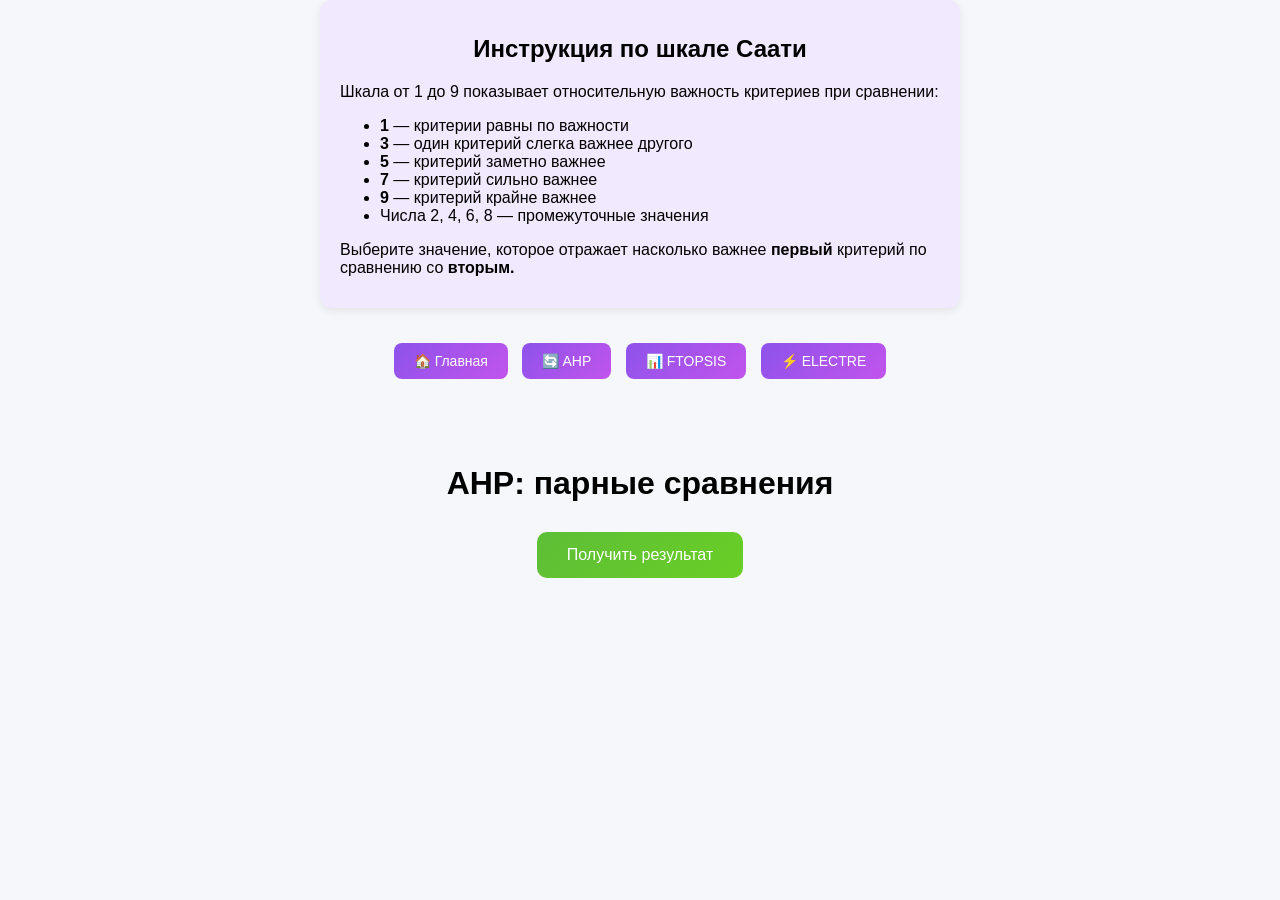
==== templates/index.html @ 90137758 "классические методы ahp, ftopsis, electre реализация" ====
<!DOCTYPE html>
<html lang="ru">
<head>
  <meta charset="UTF-8">
  <title>AHP опрос</title>
 <style>

body {
  font-family: Arial;
  background: #f5f7fb;
  margin: 0;
}

/* главный контейнер */
.container {
  max-width: 800px;
  margin: 40px auto;
  padding: 20px;
}

h1 {
  text-align: center;
  margin-bottom: 30px;
}

/* карточка вопроса */
.pair {
  background: white;
  border-radius: 12px;
  padding: 20px;
  margin-bottom: 20px;
  box-shadow: 0 4px 12px rgba(0,0,0,0.08);
}

/* текст по центру */
.pair-title {
  text-align: center;
  margin-bottom: 15px;
  font-size: 16px;
}

/* шкала НА ВСЮ ШИРИНУ */
.scale {
  display: grid;
  grid-template-columns: repeat(9, 1fr);
  gap: 5px;
}

/* кнопки */
.scale button {
  height: 40px;
  border-radius: 8px;
  border: 1px solid #ccc;
  background: white;
  cursor: pointer;
  transition: 0.2s;
  font-weight: bold;
}

/* hover */
.scale button:hover {
  background: #e3f2fd;
}

/* выбранное */
.scale button.selected {
  background: #8b45e7;
  color: white;
  border: none;
}

/* кнопка отправки */
#submitBtn {
  display: block;
  margin: 30px auto;
  padding: 14px 30px;
  font-size: 16px;
  background: linear-gradient(135deg, #5ebe37, #69ce25);
  color: white;
  border: none;
  border-radius: 10px;
  cursor: pointer;
  transition: 0.3s;
}

#submitBtn:hover {
  transform: scale(1.05);
}

/* блок результатов */
#result {
  margin-top: 30px;
  text-align: center;
}

/* карточка квартиры */
.card {
  background: white;
  border-radius: 14px;
  padding: 20px;
  margin: 15px 0;
  box-shadow: 0 5px 15px rgba(0,0,0,0.1);
  text-align: left;
}

/* топ-1 */
.top1 {
  border: 2px solid gold;
  background: #fffbe6;
}

/* кнопка редактирования */
#editBtn {
  margin-top: 25px;
  padding: 12px 25px;
  border: none;
  border-radius: 10px;
  background: linear-gradient(135deg, #c76fe2, #db66b8);
  color: white;
  cursor: pointer;
  font-size: 15px;
  transition: 0.3s;
}

#editBtn:hover {
  transform: scale(1.05);
}


.instructions {
  background: #f1e9fd;
  padding: 15px 20px;
  border-radius: 12px;
  margin-bottom: 30px;
  box-shadow: 0 3px 10px rgba(0,0,0,0.08);
  
}
.instructions h2 {
  text-align: center;
}
.instructions ul {
  max-width: 600px;
  margin: 10px auto;
  text-align: left;
}

.nav {
  text-align: center;
  margin-bottom: 20px;
}
.nav button {
  margin: 5px;
  padding: 10px 20px;
  font-size: 14px;
  border: none;
  border-radius: 8px;
  background: linear-gradient(135deg, #8d53eb, #c154ec);
  color: white;
  cursor: pointer;
  transition: 0.3s;
}
.nav button:hover {
  transform: scale(1.05);
}
#restartBtn {
  margin-bottom: 30px;
  margin-left: 10px;
  padding: 12px 25px;
  border: none;
  border-radius: 10px;
  background: linear-gradient(135deg, #9e9e9e, #616161);
  color: white;
  cursor: pointer;
  transition: 0.3s;
}
#restartBtn:hover {
  transform: scale(1.05);
}

.instructions {
  max-width: 600px;
  margin: 0 auto 30px auto;
}

</style>
</head>
<body>



<div class="instructions">
  <h2>Инструкция по шкале Саати</h2>
  <p>
    Шкала от 1 до 9 показывает относительную важность критериев при сравнении:
  </p>
  <ul>
    <li><b>1</b> — критерии равны по важности</li>
    <li><b>3</b> — один критерий слегка важнее другого</li>
    <li><b>5</b> — критерий заметно важнее</li>
    <li><b>7</b> — критерий сильно важнее</li>
    <li><b>9</b> — критерий крайне важнее</li>
    <li>Числа 2, 4, 6, 8 — промежуточные значения</li>
  </ul>
  <p>Выберите значение, которое отражает насколько важнее <b>первый</b> критерий по сравнению со <b>вторым.</b></p>
</div>


<!-- <div class="nav">
  <button onclick="location.href='index.html'">🏠 Главная</button>
  <button onclick="location.href='ahp.html'">🔄 AHP</button>
  <button onclick="location.href='topsis.html'">📊 TOPSIS</button>
  <button onclick="location.href='electre.html'">⚡ ELECTRE</button>
</div> -->

<div class="nav">
  <button onclick="location.href='/'">🏠 Главная</button>
  <button onclick="location.href='/ahp'">🔄 AHP</button>
  <button onclick="location.href='/ftopsis'">📊 FTOPSIS</button>
  <button onclick="location.href='/electre'">⚡ ELECTRE</button>
</div>

<div class="container">

<h1>AHP: парные сравнения</h1>

<div id="form"></div>

<button id="submitBtn" onclick="submitData()">Получить результат</button>

<div id="result"></div>

</div>

<script src="/static/app.js"></script>
</body>
</html>
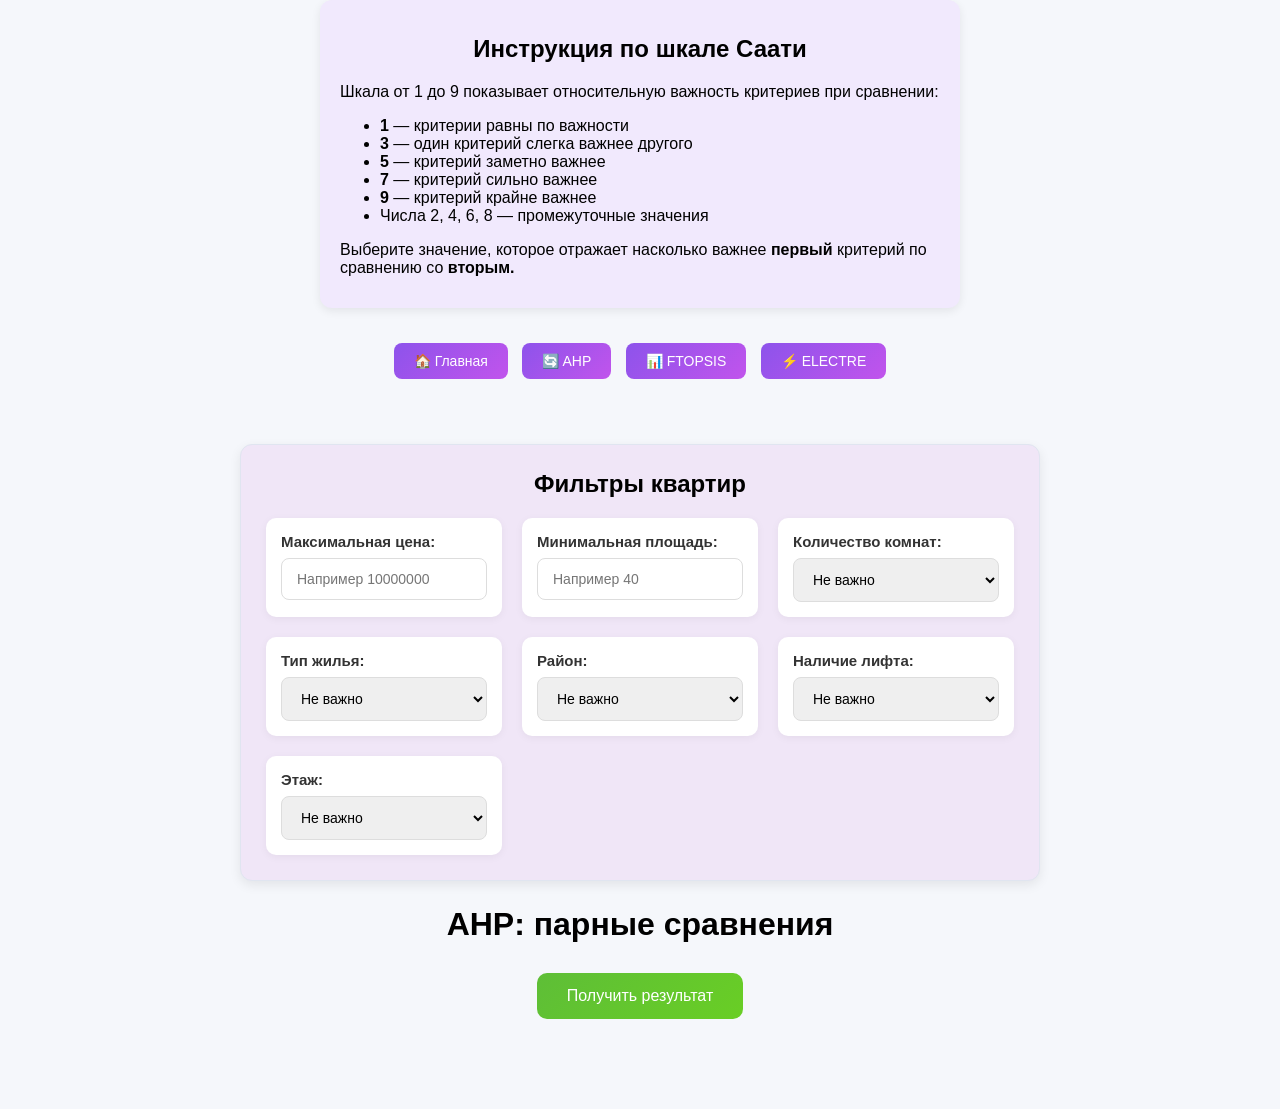
==== commit 104aacc5: "добавление фильтров" ====
--- a/templates/index.html
+++ b/templates/index.html
@@ -4,7 +4,6 @@
   <meta charset="UTF-8">
   <title>AHP опрос</title>
  <style>
-
 body {
   font-family: Arial;
   background: #f5f7fb;
@@ -126,7 +125,6 @@
   transform: scale(1.05);
 }
 
-
 .instructions {
   background: #f1e9fd;
   padding: 15px 20px;
@@ -181,12 +179,102 @@
   max-width: 600px;
   margin: 0 auto 30px auto;
 }
-
+/* Контейнер для кнопок уточнения */
+.clarify-container {
+    display: flex;
+    justify-content: center;
+    gap: 15px;
+    flex-wrap: wrap;
+    margin-top: 15px;
+}
+/* Кнопки уточнения */
+.clarify-btn {
+    min-width: 90px;
+    padding: 12px 18px;
+    border: none;
+    border-radius: 10px;
+    background: linear-gradient(135deg, #8d53eb, #c154ec);
+    color: white;
+    cursor: pointer;
+    font-weight: bold;
+    font-size: 15px;
+    transition: 0.3s;
+    box-shadow: 0 4px 10px rgba(0,0,0,0.1);
+}
+
+.clarify-btn:hover {
+    transform: scale(1.05);
+    box-shadow: 0 6px 15px rgba(0,0,0,0.15);
+}
+
+/* Отображение значения CR */
+.cr-value {
+    font-size: 12px;
+    opacity: 0.9;
+}
+
+/* Улучшенные стили для фильтров */
+/* Исправленные стили для фильтров */
+.filter-section {
+  background: #f0e6f7; /* Фиолетовый фон, как у всего интерфейса */
+  border-radius: 12px;
+  padding: 25px;
+  margin-bottom: 25px;
+  box-shadow: 0 4px 12px rgba(0,0,0,0.08);
+  border: 1px solid #e0e5f0;
+}
+
+.filter-grid {
+  display: grid;
+  grid-template-columns: repeat(auto-fit, minmax(200px, 1fr));
+  gap: 20px;
+  margin-top: 15px;
+}
+
+.filter-item {
+  display: flex;
+  flex-direction: column;
+  background: white;
+  padding: 15px;
+  border-radius: 10px;
+  box-shadow: 0 2px 8px rgba(0,0,0,0.05);
+}
+
+label {
+  font-weight: bold;
+  margin-bottom: 8px;
+  color: #333;
+  font-size: 15px;
+}
+
+/* Ключевое исправление - ограничение ширины полей */
+input, select {
+  width: 100%;
+  max-width: 100%; /* Важно! */
+  padding: 12px 15px;
+  border-radius: 8px;
+  border: 1px solid #ddd;
+  font-size: 14px;
+  box-sizing: border-box; /* Важно! */
+}
+
+/* Установка максимальной ширины для текстовых полей */
+input[type="number"] {
+  width: 100%;
+  max-width: 100%;
+  box-sizing: border-box;
+  padding: 12px 15px;
+}
+
+/* Адаптивность для мобильных */
+@media (max-width: 600px) {
+  .filter-grid {
+    grid-template-columns: 1fr;
+  }
+}
 </style>
 </head>
 <body>
-
-
 
 <div class="instructions">
   <h2>Инструкция по шкале Саати</h2>
@@ -204,14 +292,6 @@
   <p>Выберите значение, которое отражает насколько важнее <b>первый</b> критерий по сравнению со <b>вторым.</b></p>
 </div>
 
-
-<!-- <div class="nav">
-  <button onclick="location.href='index.html'">🏠 Главная</button>
-  <button onclick="location.href='ahp.html'">🔄 AHP</button>
-  <button onclick="location.href='topsis.html'">📊 TOPSIS</button>
-  <button onclick="location.href='electre.html'">⚡ ELECTRE</button>
-</div> -->
-
 <div class="nav">
   <button onclick="location.href='/'">🏠 Главная</button>
   <button onclick="location.href='/ahp'">🔄 AHP</button>
@@ -220,13 +300,99 @@
 </div>
 
 <div class="container">
+  
+<div class="filter-section">
+  <h2 style="margin-top: 0; text-align: center;">Фильтры квартир</h2>
+  
+   <div class="filter-grid">
+    <div class="filter-item">
+      <label>Максимальная цена:</label>
+      <input type="number" id="maxPrice" placeholder="Например 10000000" min="500000" max="15000000">
+    </div>
+
+    <div class="filter-item">
+      <label>Минимальная площадь:</label>
+      <input type="number" id="minArea" placeholder="Например 40" min="30" max="150">
+    </div>
+
+    <div class="filter-item">
+      <label>Количество комнат:</label>
+      <select id="rooms">
+        <option value="">Не важно</option>
+        <option value="1">1 комната</option>
+        <option value="2">2 комнаты</option>
+        <option value="3">3 комнаты</option>
+        <option value="4">4+ комнаты</option>
+      </select>
+    </div>
+
+    <div class="filter-item">
+      <label>Тип жилья:</label>
+      <select id="housingType">
+        <option value="">Не важно</option>
+        <option value="1">Новостройка</option>
+        <option value="0">Вторичное жильё</option>
+      </select>
+    </div>
+
+    <div class="filter-item">
+      <label>Район:</label>
+      <select id="district">
+        <option value="">Не важно</option>
+        <option value="Юго-Запад">Юго-Запад</option>
+        <option value="Европейские улочки">Европейские улочки</option>
+        <option value="Метроград">Метроград</option>
+        <option value="Парк победы">Парк победы</option>
+        <option value="Лепсе">Лепсе</option>
+        <option value="Филейка">Филейка</option>
+        <option value="Ганино">Ганино</option>
+        <option value="Старый центр">Старый центр</option>
+        <option value="Новый центр">Новый центр</option>
+        <option value="Дружба">Дружба</option>
+        <option value="Чистые пруды">Чистые пруды</option>
+        <option value="Цирк">Цирк</option>
+        <option value="Зональный">Зональный</option>
+        <option value="Коминтерн">Коминтерн</option>
+        <option value="Нововятск">Нововятск</option>
+      </select>
+    </div>
+
+    <div class="filter-item">
+      <label>Наличие лифта:</label>
+      <select id="hasElevator">
+        <option value="">Не важно</option>
+        <option value="true">Есть лифт</option>
+        <option value="false">Без лифта</option>
+      </select>
+    </div>
+
+    <div class="filter-item">
+      <label>Этаж:</label>
+      <select id="floorType">
+        <option value="">Не важно</option>
+        <option value="not_first">Не первый этаж</option>
+        <option value="not_last">Не последний этаж</option>
+        <option value="middle">Средние этажи</option>
+      </select>
+    </div>
+  </div>
+</div>
+  
 
 <h1>AHP: парные сравнения</h1>
 
 <div id="form"></div>
 
-<button id="submitBtn" onclick="submitData()">Получить результат</button>
-
+
+<div style="text-align:center; margin-top:20px;">
+    <button id="submitBtn" onclick="submitData()">
+        Получить результат
+    </button>
+
+    <button id="refreshBtn" onclick="refreshResults()" style="display:none;">
+        🔄 Пройти заново 
+    </button>
+</div>
 <div id="result"></div>
 
 </div>
